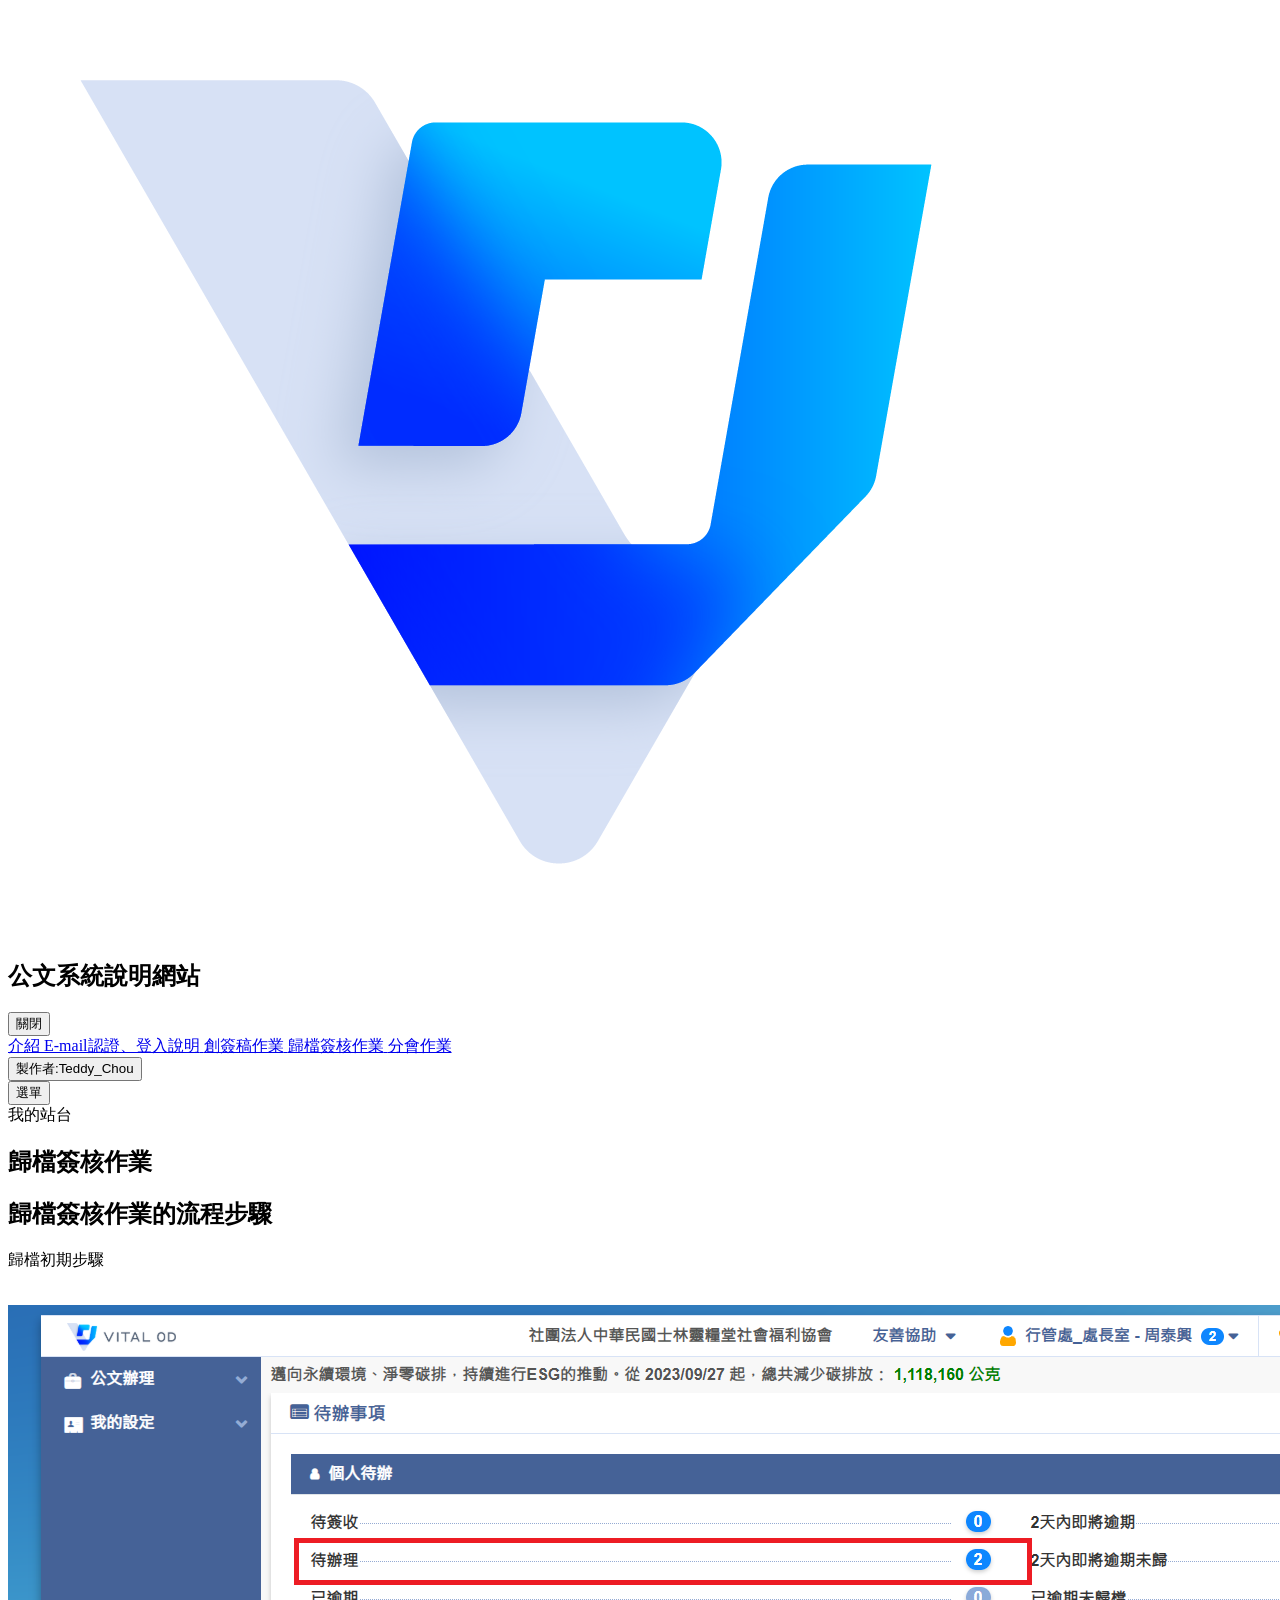
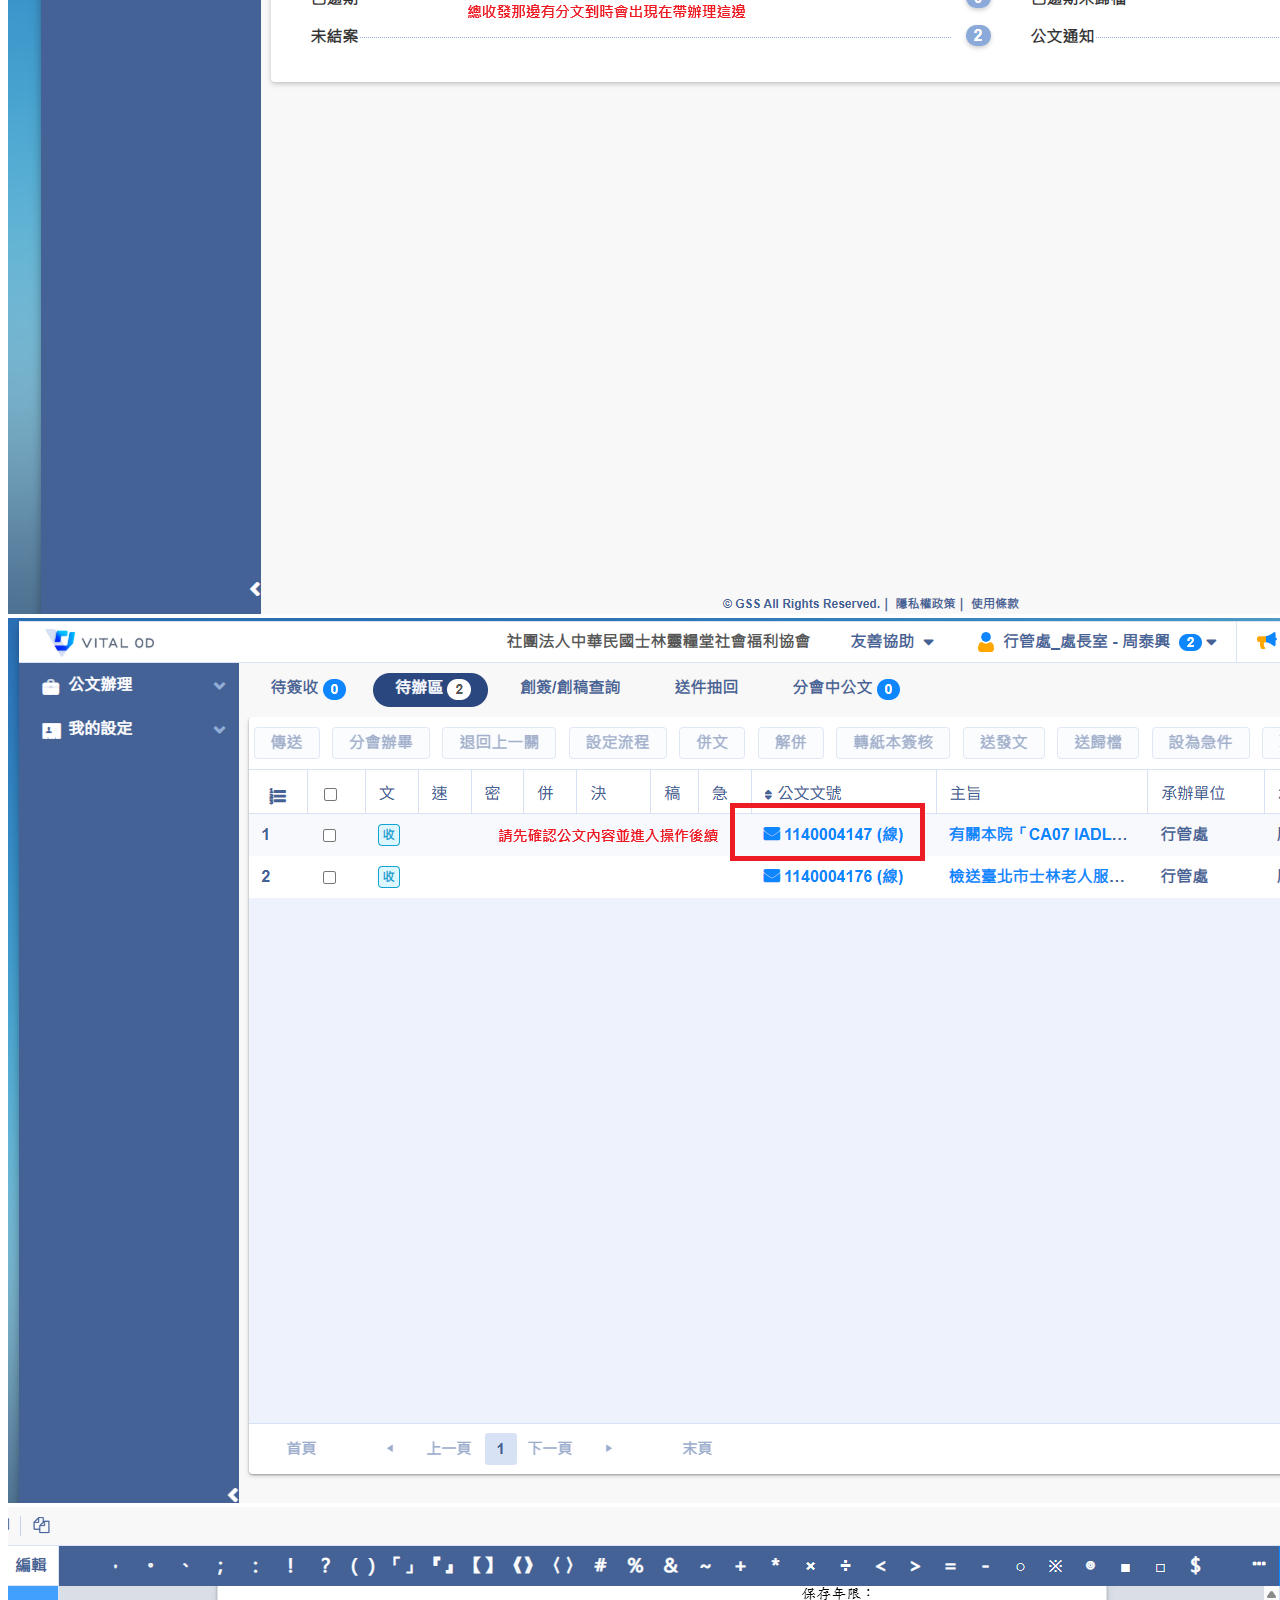
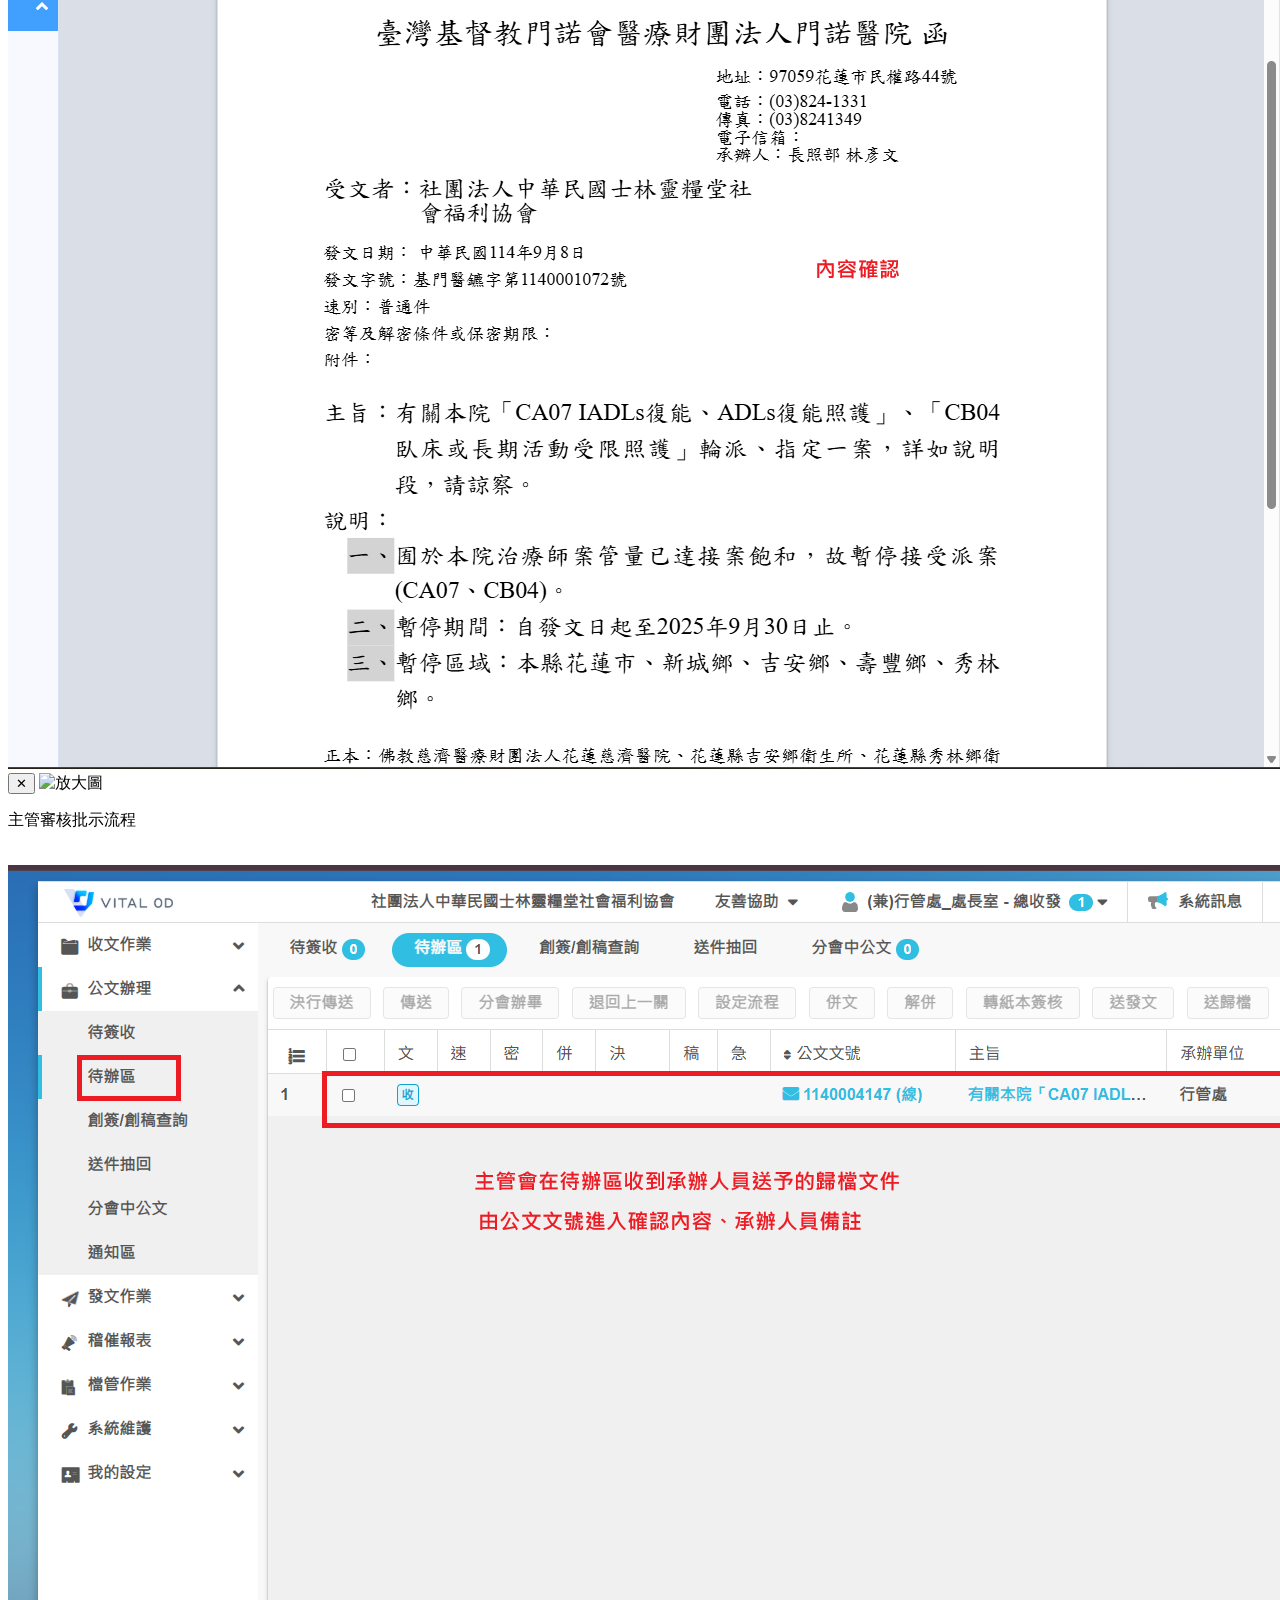
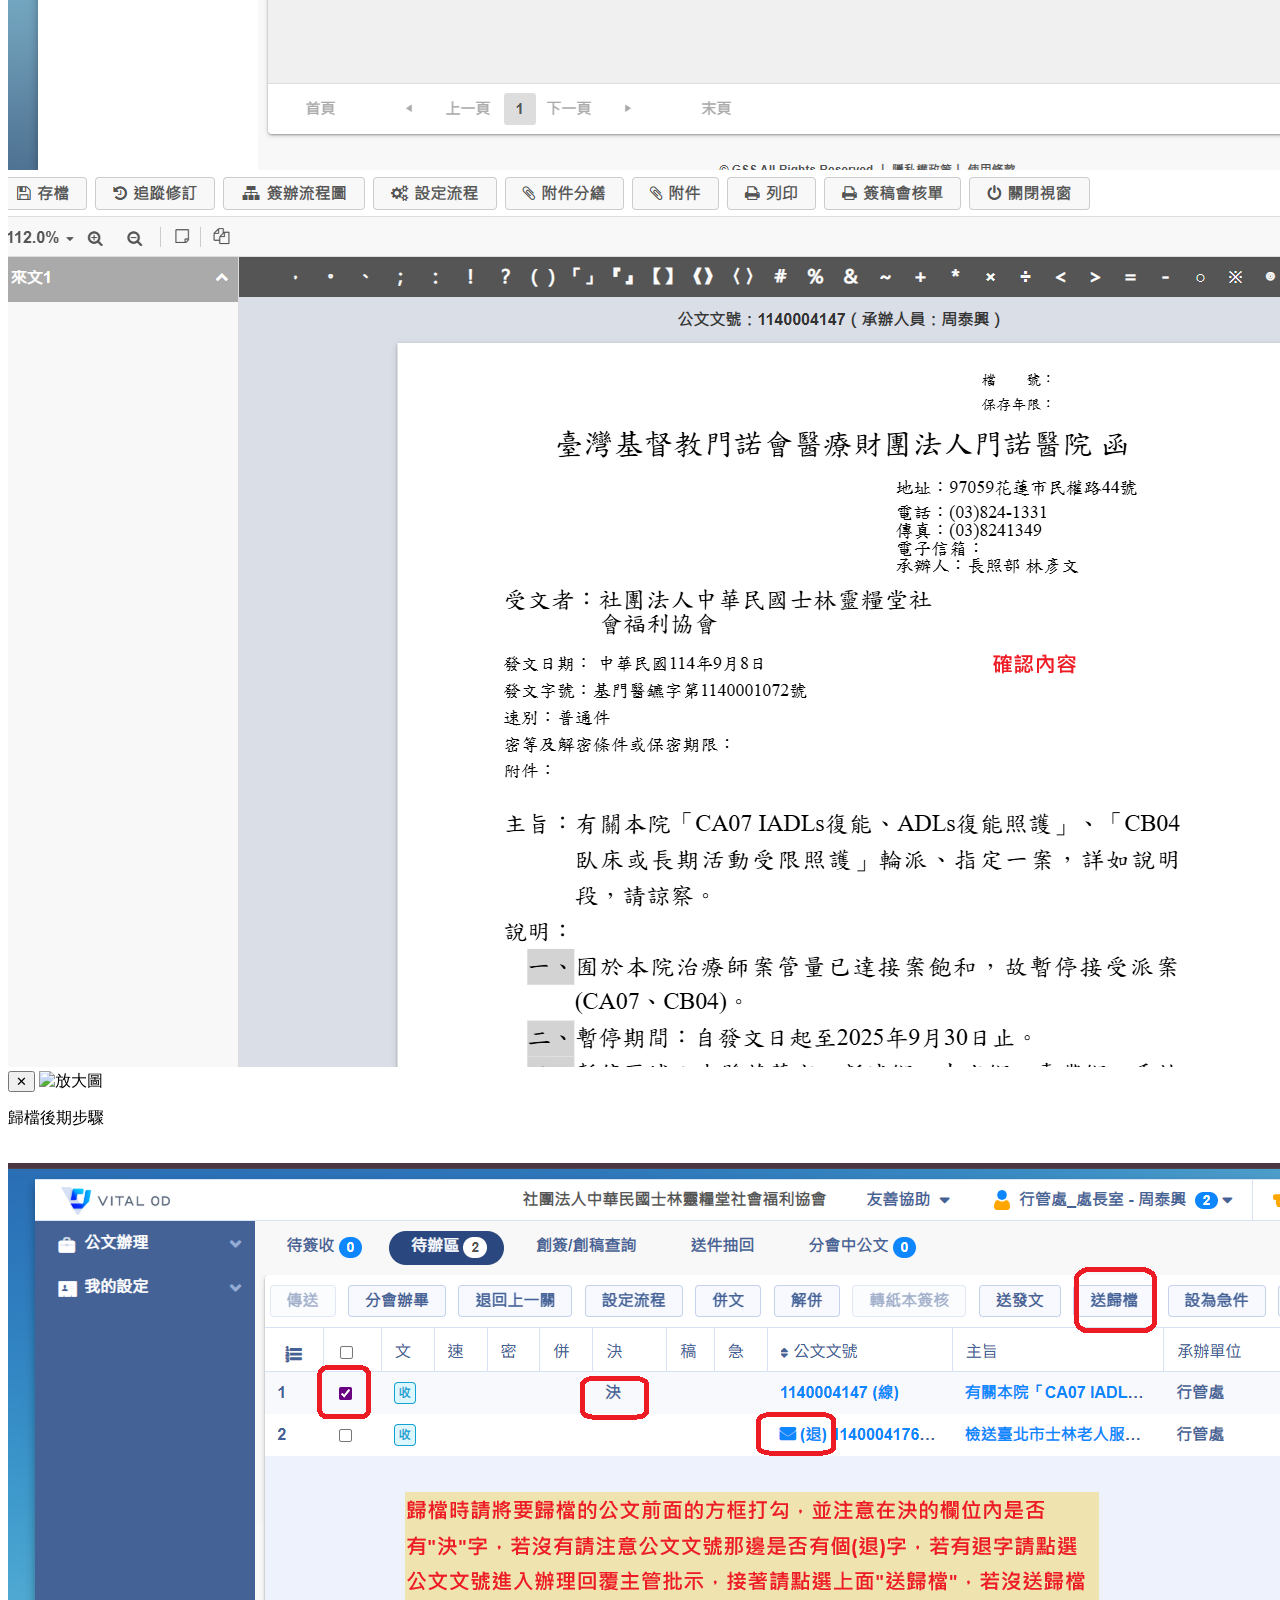
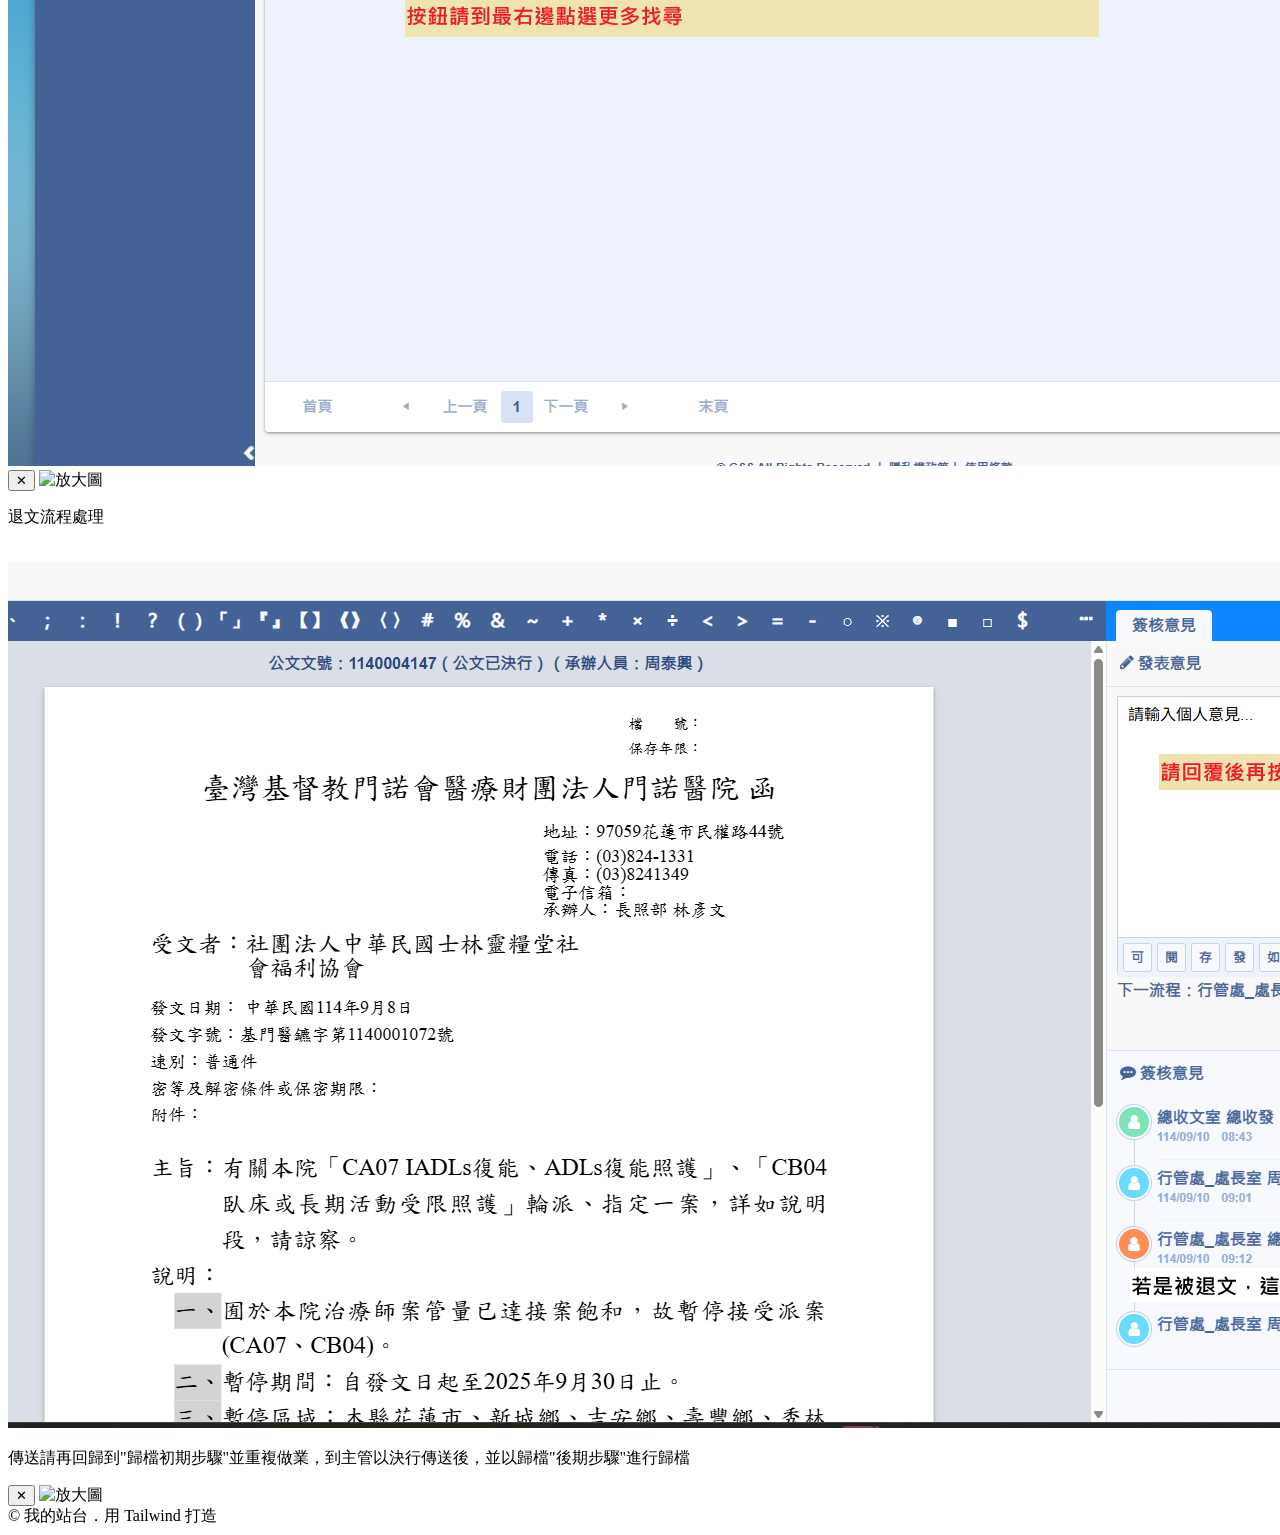
==== Archive.html @ 8dd7eba3 "Add files via upload" ====
<!DOCTYPE html>
<html lang="zh-Hant" class="scroll-smooth">
<head>
  <meta charset="UTF-8" />
  <meta name="viewport" content="width=device-width, initial-scale=1" />
  <title>公文系統說明網站</title>

  <!-- Tailwind CDN：快速上線；若要企業級流程，可改本地編譯 -->
  <script src="https://cdn.tailwindcss.com"></script>

  <!-- 你的客製樣式（分離檔案） -->
  <link rel="stylesheet" href="./assets/css/styles.css?v=1.0" />
  <meta name="description" content="一個使用 Tailwind CSS 製作的靜態網站版型：左側邊欄 + 右側主內容。">
</head>
<body class="min-h-dvh bg-gray-50 text-gray-800 dark:bg-gray-900 dark:text-gray-100">

  <!-- 整體容器：左側固定寬，右側自適應 -->
  <div class="flex min-h-dvh">
    <!-- 側邊欄 -->
    <aside id="sidebar"
      class="fixed inset-y-0 left-0 w-72 shrink-0
         h-screen overflow-y-auto              
         border-r border-gray-200 bg-white/80 backdrop-blur
         dark:bg-gray-800/60 dark:border-gray-700
         -translate-x-full lg:translate-x-0     
         transition-transform duration-200 z-40">

        <!-- 側欄頂部 -->
      <div class="flex items-center justify-between gap-3 px-4 py-4 border-b border-gray-200 dark:border-gray-700">
        <div class="flex items-center gap-3">
          <!--（可換成 <img src="./assets/img/logo.svg" class="h-8 w-8">）-->
          <div class="h-9 w-9 rounded-xl bg-gradient-to-br ">
            <img src="./assets/img/OD_logo.png" class="h-8 w-8">
          </div>
          <div>
            <h1 class="text-lg font-semibold">公文系統說明網站</h1>
          </div>
        </div>

        <!-- 行動裝置關閉按鈕（LG 以下可見） -->
        <button id="closeSidebarBtn" class="lg:hidden rounded-lg border px-2 py-1 text-sm
                border-gray-300 dark:border-gray-600 hover:bg-gray-100 dark:hover:bg-gray-700">
          關閉
        </button>
      </div>

      <!-- 側欄內容：導覽 -->
      <nav class="px-3 py-4 space-y-2 ">
        <a href="index.html" class="nav-link group flex items-center gap-3 rounded-lg px-3 py-2
           hover:bg-rose-50 dark:hover:bg-gray-700">
          <span class="i-dot h-1.5 w-1.5 rounded-full bg-gray-400 group-[.active]:bg-rose-500"></span>
          <span class="font-medium group-[.active]:text-rose-600">介紹</span>
        </a>
        <a href="Receipt-Instructions.html" class="nav-link group flex items-center gap-3 rounded-lg px-3 py-2
           hover:bg-rose-50 dark:hover:bg-gray-700">
          <span class="i-dot h-1.5 w-1.5 rounded-full bg-gray-400 group-[.active]:bg-rose-500"></span>
          <span class="font-medium group-[.active]:text-rose-600">E-mail認證、登入說明</span>
        </a>
        <a href="Founding.html" class="nav-link group flex items-center gap-3 rounded-lg px-3 py-2
           hover:bg-rose-50 dark:hover:bg-gray-700">
          <span class="i-dot h-1.5 w-1.5 rounded-full bg-gray-400 group-[.active]:bg-rose-500"></span>
          <span class="font-medium group-[.active]:text-rose-600">創簽稿作業</span>
        </a>
        <a href="Archive.html" class="nav-link group flex items-center gap-3 rounded-lg px-3 py-2
           hover:bg-rose-50 dark:hover:bg-gray-700">
          <span class="i-dot h-1.5 w-1.5 rounded-full bg-gray-400 group-[.active]:bg-rose-500"></span>
          <span class="font-medium group-[.active]:text-rose-600">歸檔簽核作業</span>
        </a>
        <a href="Branch.html" class="nav-link group flex items-center gap-3 rounded-lg px-3 py-2
           hover:bg-rose-50 dark:hover:bg-gray-700">
          <span class="i-dot h-1.5 w-1.5 rounded-full bg-gray-400 group-[.active]:bg-rose-500"></span>
          <span class="font-medium group-[.active]:text-rose-600">分會作業</span>
        </a>
      </nav>

      <!-- 側欄底部：操作 -->
      <div class="mt-auto px-4 py-4 border-t border-gray-200 dark:border-gray-700">
        <div class="flex items-center justify-between">
          <button id="toggleThemeBtn"
            class="rounded-lg border px-3 py-1.5 text-sm border-gray-300 dark:border-gray-600
                   hover:bg-gray-100 dark:hover:bg-gray-700">
            製作者:Teddy_Chou
          </button>
        </div>
      </div>
    </aside>

    <!-- 主內容（含頂部工具列）-->
    <div class="flex-1 lg:ml-0 ml-0 lg:pl-0 pl-0 lg:pt-0 pt-14">
      <!-- 行動裝置上方工具列（僅小螢幕顯示） -->
      <header class="lg:hidden fixed top-0 inset-x-0 z-30
                     bg-white/80 backdrop-blur border-b border-gray-200
                     dark:bg-gray-800/60 dark:border-gray-700">
        <div class="max-w-6xl mx-auto px-4 py-3 flex items-center justify-between">
          <button id="openSidebarBtn"
                  class="rounded-lg border px-3 py-1.5 text-sm border-gray-300 dark:border-gray-600
                         hover:bg-gray-100 dark:hover:bg-gray-700">
            選單
          </button>
          <div class="text-sm text-gray-600 dark:text-gray-300">我的站台</div>
          <span class="w-16"></span>
        </div>
      </header>

      <!-- 內容容器 -->
      <main class="max-w-6xl mx-auto px-6 py-8">
        <!-- Intro -->
        <section id="section-intro" class="scroll-mt-24">
          <h2 class="text-2xl font-semibold mb-3">歸檔簽核作業</h2>
          <p class="text-gray-600 dark:text-gray-300">
            
          </p>
        </section>

        <!-- Cards -->
        <section id="section-cards" class="mt-10 scroll-mt-24">
          <h2 class="text-2xl font-semibold mb-4">歸檔簽核作業的流程步驟</h2>
          <div class="grid gap-4 md:grid-cols-1 lg:grid-cols-1">
            <!-- Card 1 -->
            <article class="rounded-2xl border border-gray-200 bg-white p-5 shadow-sm
                             dark:bg-gray-800 dark:border-gray-700">
              <p class="text-3xl">歸檔初期步驟</p>
              <br>               
              <img src="assets\img\Archive\Ap01.png" class="mt-3 rounded-lg shadow cursor-pointer hover:opacity-80 transition"  onclick="openModal(this)">
              <br>
              <img src="assets\img\Archive\Ap02.png" class="mt-3 rounded-lg shadow cursor-pointer hover:opacity-80 transition"  onclick="openModal(this)">
              <br>
              <img src="assets\img\Archive\Ap03.png" class="mt-3 rounded-lg shadow cursor-pointer hover:opacity-80 transition"  onclick="openModal(this)">
            </article>

            <!-- Modal (隱藏狀態，Tailwind控制) -->
            <div id="imgModal"
                class="fixed inset-0 bg-black/70 hidden items-center justify-center z-50">
              <div class="relative">
                <!-- 關閉按鈕 -->
                <button onclick="closeModal()"
                        class="absolute -top-4 -right-4 bg-black text-white rounded-full p-2 shadow-lg
               hover:bg-gray-800 transition">
                  ✕
                </button>
                <!-- 放大圖片 -->
                <img id="modalImg" src="" alt="放大圖" class="max-h-[90vh] max-w-[90vw] rounded-lg shadow-lg">
              </div>
            </div>

            <!-- Card 2 -->
          <article class="rounded-2xl border border-gray-200 bg-white p-5 shadow-sm
                             dark:bg-gray-800 dark:border-gray-700">
              <p class="text-3xl">主管審核批示流程</p>
              <br>               
              <img src="assets\img\Archive\Ap05.png" class="mt-3 rounded-lg shadow cursor-pointer hover:opacity-80 transition"  onclick="openModal(this)">
              <img src="assets\img\Archive\Ap06.png" class="mt-3 rounded-lg shadow cursor-pointer hover:opacity-80 transition"  onclick="openModal(this)">
            </article>

            <!-- Modal (隱藏狀態，Tailwind控制) -->
            <div id="imgModal"
                class="fixed inset-0 bg-black/70 hidden items-center justify-center z-50">
              <div class="relative">
                <!-- 關閉按鈕 -->
                <button onclick="closeModal()"
                        class="absolute -top-4 -right-4 bg-black text-white rounded-full p-2 shadow-lg
               hover:bg-gray-800 transition">
                  ✕
                </button>
                <!-- 放大圖片 -->
                <img id="modalImg" src="" alt="放大圖" class="max-h-[90vh] max-w-[90vw] rounded-lg shadow-lg">
              </div>
            </div>

            <!-- Card 3 -->
        <article class="rounded-2xl border border-gray-200 bg-white p-5 shadow-sm
                             dark:bg-gray-800 dark:border-gray-700">
              <p class="text-3xl">歸檔後期步驟</p>
              <br>               
              <img src="assets\img\Archive\Ap07.png" class="mt-3 rounded-lg shadow cursor-pointer hover:opacity-80 transition"  onclick="openModal(this)">
  
            </article>

            <!-- Modal (隱藏狀態，Tailwind控制) -->
            <div id="imgModal"
                class="fixed inset-0 bg-black/70 hidden items-center justify-center z-50">
              <div class="relative">
                <!-- 關閉按鈕 -->
                <button onclick="closeModal()"
                        class="absolute -top-4 -right-4 bg-black text-white rounded-full p-2 shadow-lg
               hover:bg-gray-800 transition">
                  ✕
                </button>
                <!-- 放大圖片 -->
                <img id="modalImg" src="" alt="放大圖" class="max-h-[90vh] max-w-[90vw] rounded-lg shadow-lg">
              </div>
            </div>

            <!-- Card 4 -->
        <article class="rounded-2xl border border-gray-200 bg-white p-5 shadow-sm
                             dark:bg-gray-800 dark:border-gray-700">
              <p class="text-3xl">退文流程處理</p>
              <br>               
              <img src="assets\img\Archive\Ap09.png" class="mt-3 rounded-lg shadow cursor-pointer hover:opacity-80 transition"  onclick="openModal(this)">
               <br>
              <p class="text-2xl">傳送請再回歸到"歸檔初期步驟"並重複做業，到主管以決行傳送後，並以歸檔"後期步驟"進行歸檔</p>
            </article>

            <!-- Modal (隱藏狀態，Tailwind控制) -->
            <div id="imgModal"
                class="fixed inset-0 bg-black/70 hidden items-center justify-center z-50">
              <div class="relative">
                <!-- 關閉按鈕 -->
                <button onclick="closeModal()"
                        class="absolute -top-4 -right-4 bg-black text-white rounded-full p-2 shadow-lg
               hover:bg-gray-800 transition">
                  ✕
                </button>
                <!-- 放大圖片 -->
                <img id="modalImg" src="" alt="放大圖" class="max-h-[90vh] max-w-[90vw] rounded-lg shadow-lg">
              </div>
            </div>

            

        <!-- Footer -->
        <section id="section-footer" class="mt-14 scroll-mt-24">
          <footer class="border-t border-gray-200 dark:border-gray-700 pt-6 pb-10 text-sm text-gray-500 dark:text-gray-400">
            © <span id="year"></span> 我的站台．用 Tailwind 打造
          </footer>
        </section>
      </main>
    </div>
  </div>

  <!-- 你的腳本（分離檔案） -->
  <script src="./assets/js/main.js?v=1.0"></script>
</body>
</html>
---- assets/css/styles.css ----
/* 全域微調：字型與捲軸 */
:root {
  --brand: #f43f5e; /* 玫瑰色 */
}

html {
  font-feature-settings: "palt";
}

/* 自訂導覽 active 樣式（JS 會加上 .active 到 .nav-link） */
.nav-link.active {
  background: rgba(244,63,94,0.08);
  outline: 2px solid rgba(244,63,94,0.25);
}

/* 深色模式下微調 */
.dark .nav-link.active {
  background: rgba(244,63,94,0.12);
}

/* 美化滾動條（僅桌面 Chrome/Edge）*/
@media (pointer: fine) {
  * {
    scrollbar-width: thin;
    scrollbar-color: #c7c7c7 transparent;
  }
  *::-webkit-scrollbar { height: 10px; width: 10px; }
  *::-webkit-scrollbar-thumb {
    border-radius: 8px;
    background: #c7c7c7;
  }
  *::-webkit-scrollbar-thumb:hover { background: #b1b1b1; }
}
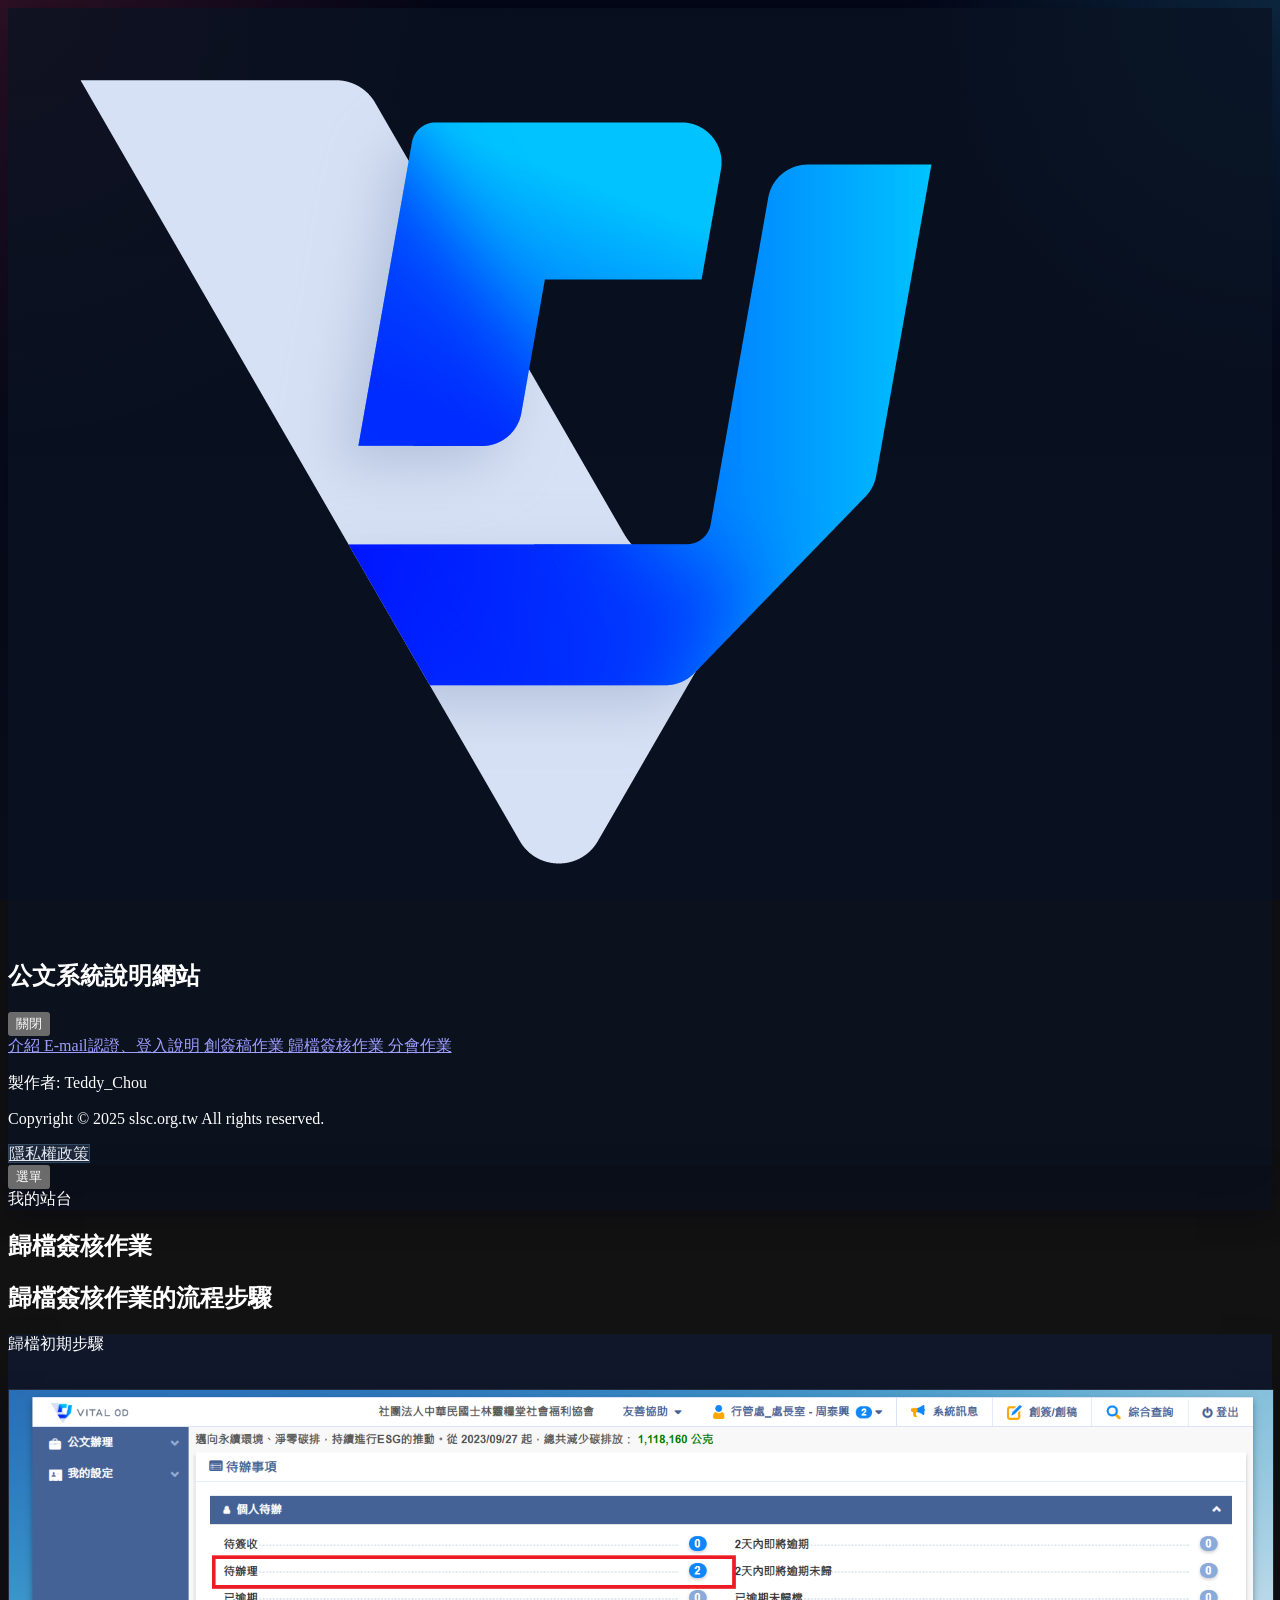
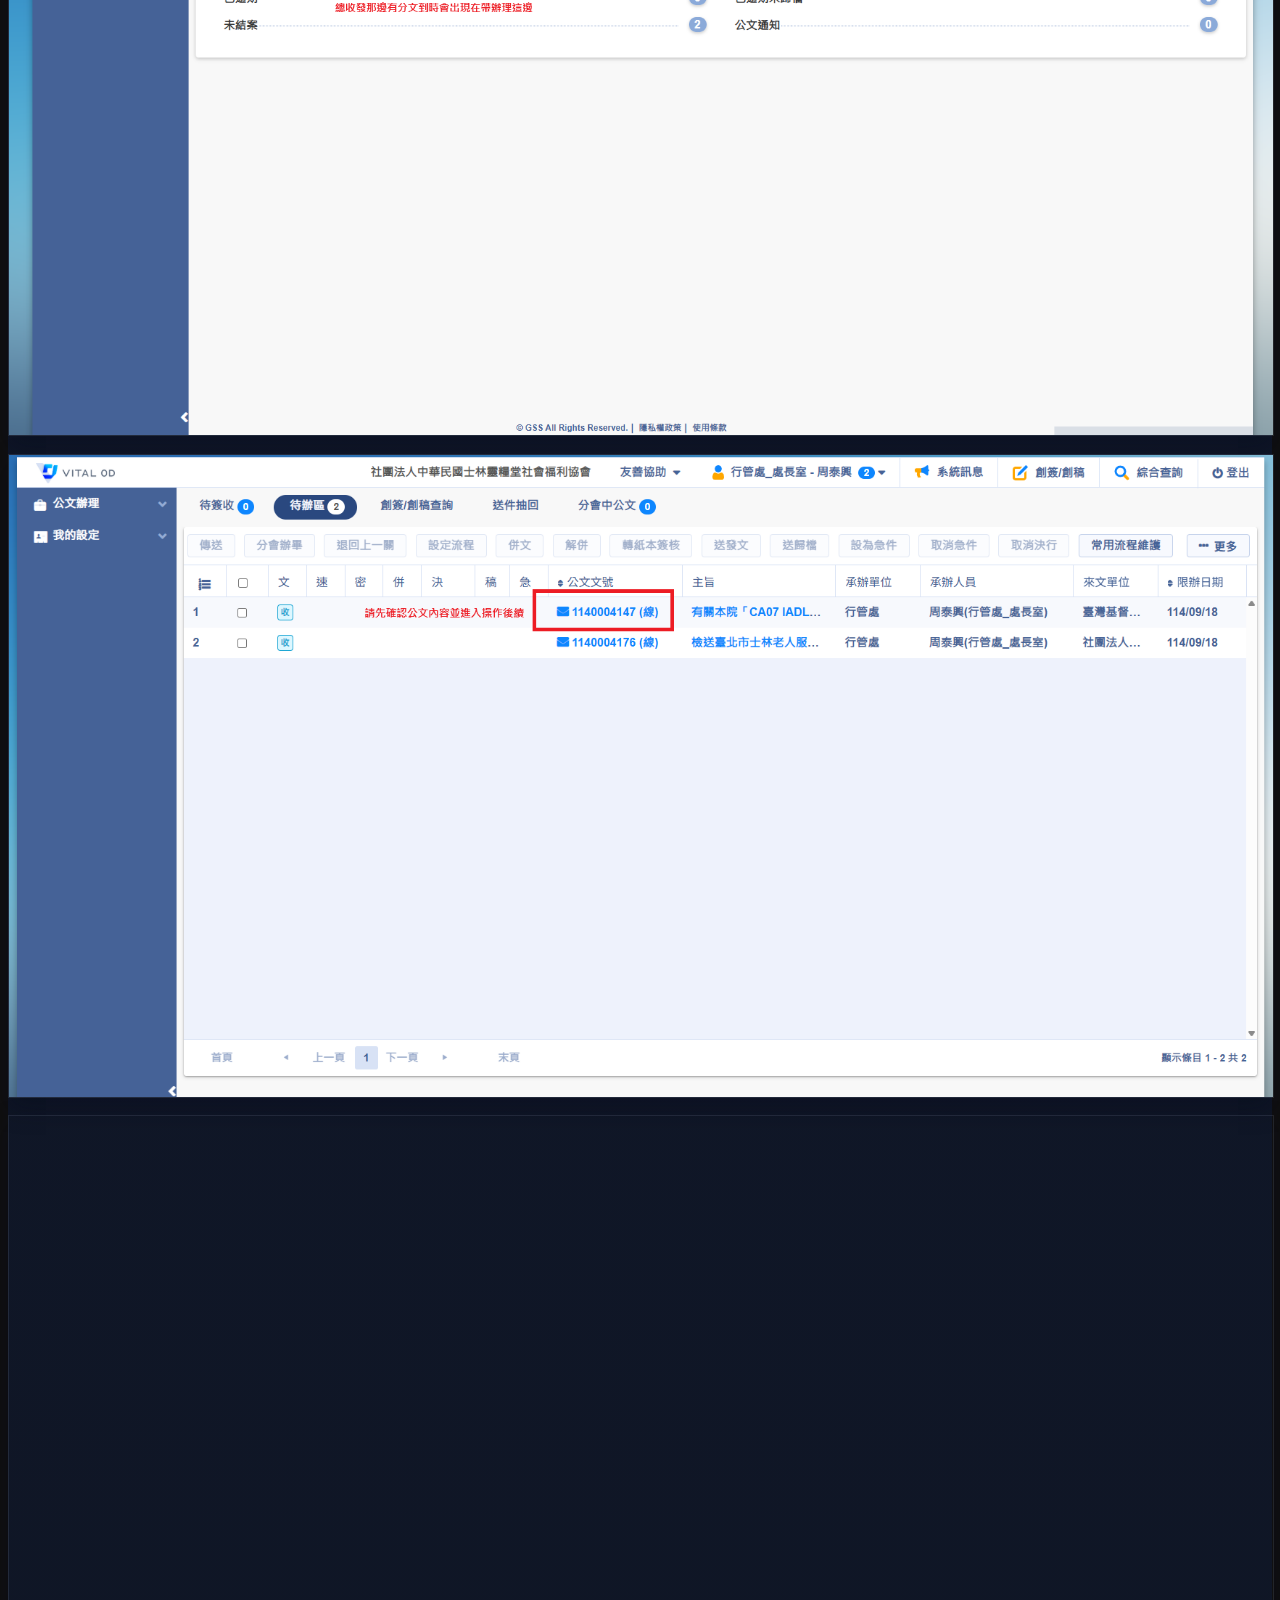
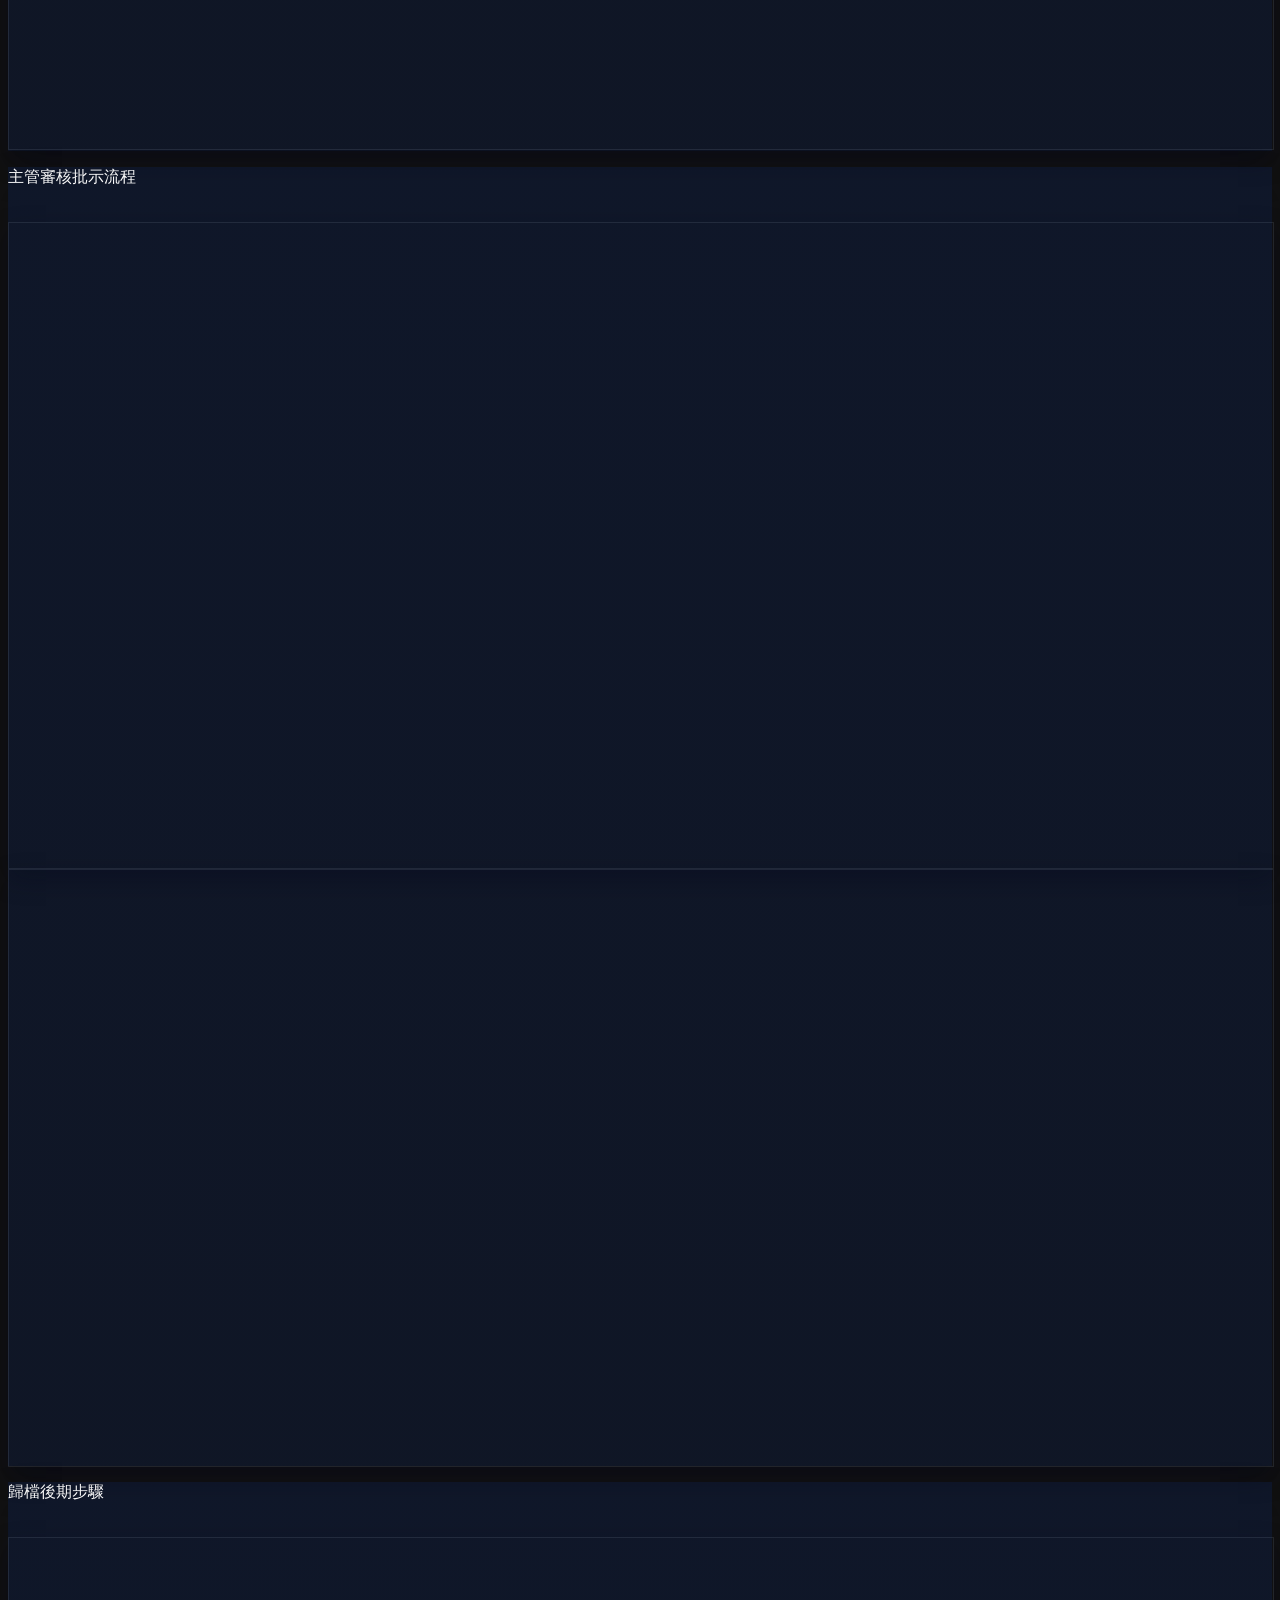
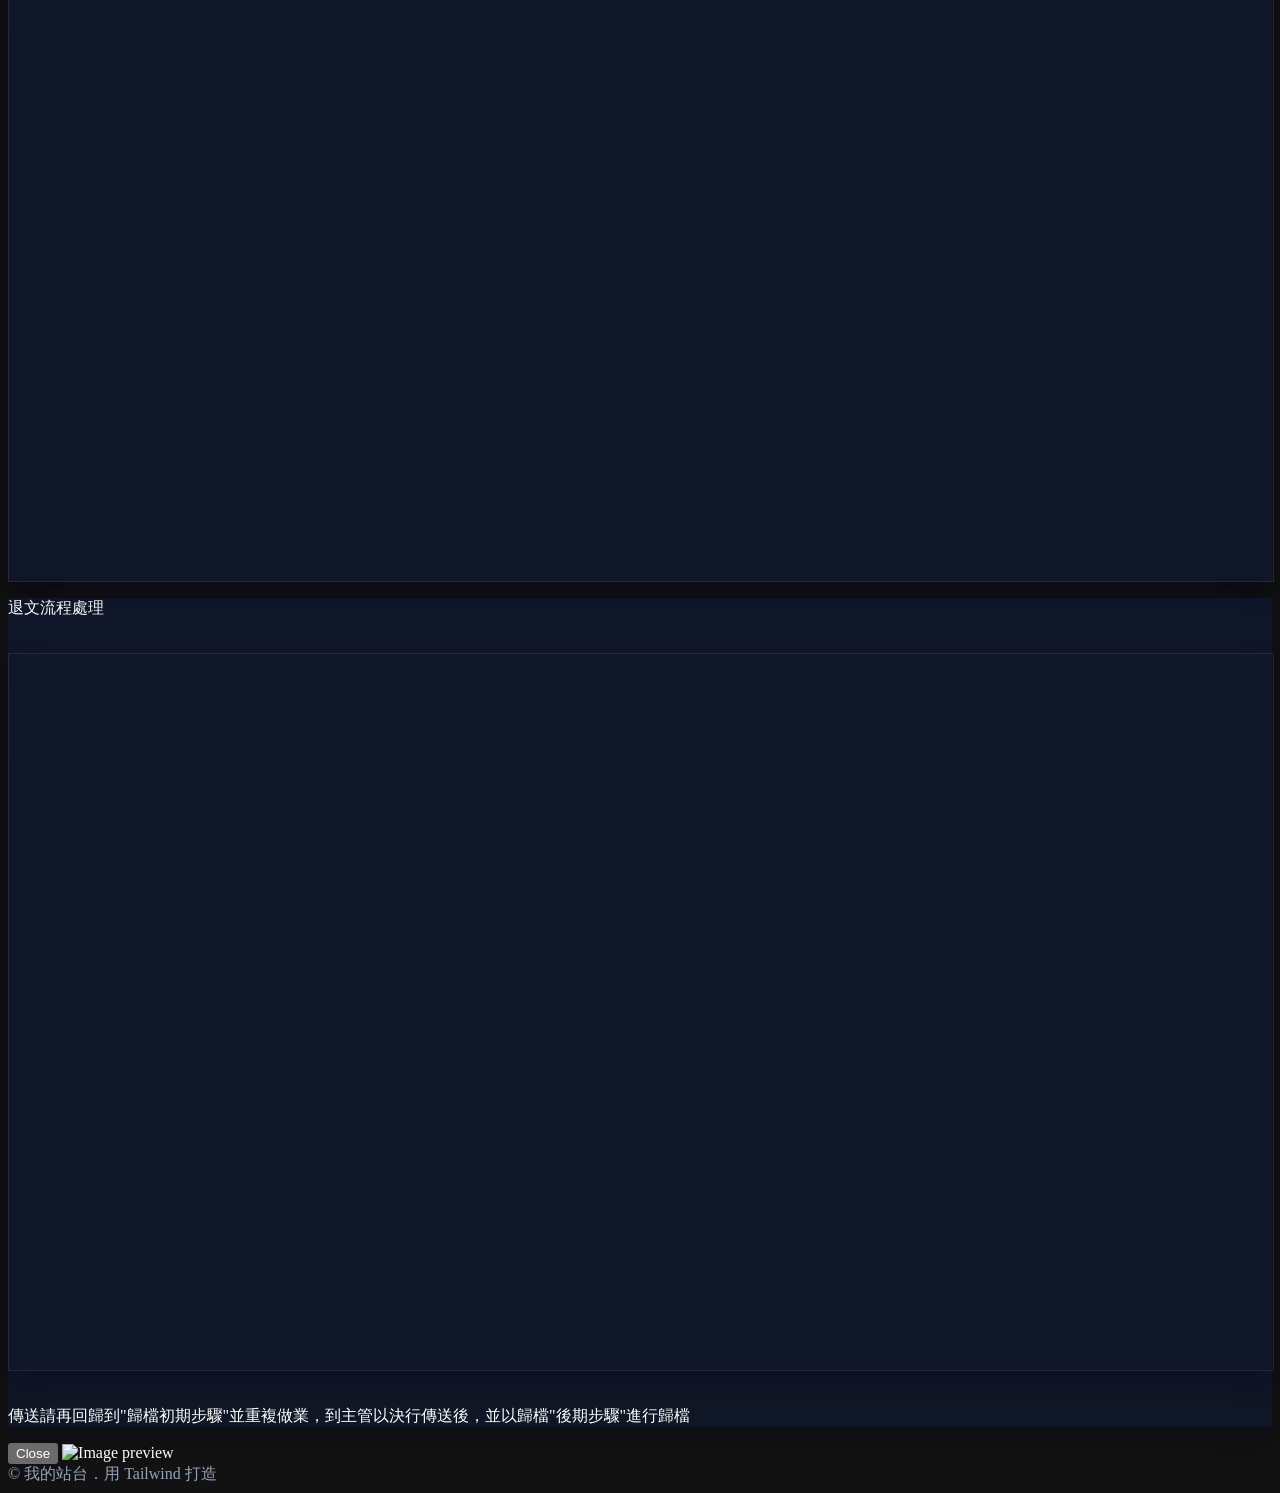
==== commit ec51c2e0: "Add files via upload" ====
--- a/Archive.html
+++ b/Archive.html
@@ -1,11 +1,27 @@
 <!DOCTYPE html>
-<html lang="zh-Hant" class="scroll-smooth">
+<html lang="zh-Hant" class="scroll-smooth dark">
 <head>
   <meta charset="UTF-8" />
   <meta name="viewport" content="width=device-width, initial-scale=1" />
   <title>公文系統說明網站</title>
 
   <!-- Tailwind CDN：快速上線；若要企業級流程，可改本地編譯 -->
+    <script>
+
+    tailwind.config = { darkMode: "class" };
+
+  </script>
+
+  <script>
+
+    (() => {
+
+      document.documentElement.classList.add("dark");
+
+    })();
+
+  </script>
+
   <script src="https://cdn.tailwindcss.com"></script>
 
   <!-- 你的客製樣式（分離檔案） -->
@@ -30,7 +46,7 @@
         <div class="flex items-center gap-3">
           <!--（可換成 <img src="./assets/img/logo.svg" class="h-8 w-8">）-->
           <div class="h-9 w-9 rounded-xl bg-gradient-to-br ">
-            <img src="./assets/img/OD_logo.png" class="h-8 w-8">
+            <img src="./assets/img/OD_logo.png" alt="OD logo" class="h-8 w-8" width="976" height="928" loading="eager" decoding="async" fetchpriority="high">
           </div>
           <div>
             <h1 class="text-lg font-semibold">公文系統說明網站</h1>
@@ -75,12 +91,10 @@
 
       <!-- 側欄底部：操作 -->
       <div class="mt-auto px-4 py-4 border-t border-gray-200 dark:border-gray-700">
-        <div class="flex items-center justify-between">
-          <button id="toggleThemeBtn"
-            class="rounded-lg border px-3 py-1.5 text-sm border-gray-300 dark:border-gray-600
-                   hover:bg-gray-100 dark:hover:bg-gray-700">
-            製作者:Teddy_Chou
-          </button>
+        <div class="mt-4 space-y-1 text-xs leading-5 text-gray-500 dark:text-gray-400">
+          <p>&#35069;&#20316;&#32773;: Teddy_Chou</p>
+          <p>Copyright &copy; 2025 slsc.org.tw All rights reserved.</p>
+          <a href="Privacy-Policy.html" class="footer-link inline-flex items-center rounded-full px-3 py-1">&#38577;&#31169;&#27402;&#25919;&#31574;</a>
         </div>
       </div>
     </aside>
@@ -121,102 +135,78 @@
                              dark:bg-gray-800 dark:border-gray-700">
               <p class="text-3xl">歸檔初期步驟</p>
               <br>               
-              <img src="assets\img\Archive\Ap01.png" class="mt-3 rounded-lg shadow cursor-pointer hover:opacity-80 transition"  onclick="openModal(this)">
+              <img src="assets/img/Archive/Ap01.png" alt="Step screenshot" class="mt-3 rounded-lg shadow cursor-pointer hover:opacity-80 transition content-image" onclick="openModal(this)" width="1781" height="909" loading="lazy" decoding="async" fetchpriority="low">
               <br>
-              <img src="assets\img\Archive\Ap02.png" class="mt-3 rounded-lg shadow cursor-pointer hover:opacity-80 transition"  onclick="openModal(this)">
+              <img src="assets/img/Archive/Ap02.png" alt="Step screenshot" class="mt-3 rounded-lg shadow cursor-pointer hover:opacity-80 transition content-image" onclick="openModal(this)" width="1743" height="885" loading="lazy" decoding="async" fetchpriority="low">
               <br>
-              <img src="assets\img\Archive\Ap03.png" class="mt-3 rounded-lg shadow cursor-pointer hover:opacity-80 transition"  onclick="openModal(this)">
-            </article>
-
-            <!-- Modal (隱藏狀態，Tailwind控制) -->
-            <div id="imgModal"
-                class="fixed inset-0 bg-black/70 hidden items-center justify-center z-50">
-              <div class="relative">
-                <!-- 關閉按鈕 -->
-                <button onclick="closeModal()"
-                        class="absolute -top-4 -right-4 bg-black text-white rounded-full p-2 shadow-lg
-               hover:bg-gray-800 transition">
-                  ✕
-                </button>
-                <!-- 放大圖片 -->
-                <img id="modalImg" src="" alt="放大圖" class="max-h-[90vh] max-w-[90vw] rounded-lg shadow-lg">
-              </div>
-            </div>
+              <img src="assets/img/Archive/Ap03.png" alt="Step screenshot" class="mt-3 rounded-lg shadow cursor-pointer hover:opacity-80 transition content-image" onclick="openModal(this)" width="1720" height="862" loading="lazy" decoding="async" fetchpriority="low">
+            </article>
+
+            <!-- Modal (隱藏狀態，Tailwind控制) -->
 
             <!-- Card 2 -->
           <article class="rounded-2xl border border-gray-200 bg-white p-5 shadow-sm
                              dark:bg-gray-800 dark:border-gray-700">
               <p class="text-3xl">主管審核批示流程</p>
               <br>               
-              <img src="assets\img\Archive\Ap05.png" class="mt-3 rounded-lg shadow cursor-pointer hover:opacity-80 transition"  onclick="openModal(this)">
-              <img src="assets\img\Archive\Ap06.png" class="mt-3 rounded-lg shadow cursor-pointer hover:opacity-80 transition"  onclick="openModal(this)">
-            </article>
-
-            <!-- Modal (隱藏狀態，Tailwind控制) -->
-            <div id="imgModal"
-                class="fixed inset-0 bg-black/70 hidden items-center justify-center z-50">
-              <div class="relative">
-                <!-- 關閉按鈕 -->
-                <button onclick="closeModal()"
-                        class="absolute -top-4 -right-4 bg-black text-white rounded-full p-2 shadow-lg
-               hover:bg-gray-800 transition">
-                  ✕
-                </button>
-                <!-- 放大圖片 -->
-                <img id="modalImg" src="" alt="放大圖" class="max-h-[90vh] max-w-[90vw] rounded-lg shadow-lg">
-              </div>
-            </div>
+              <img src="assets/img/Archive/Ap05.png" alt="Step screenshot" class="mt-3 rounded-lg shadow cursor-pointer hover:opacity-80 transition content-image" onclick="openModal(this)" width="1774" height="905" loading="lazy" decoding="async" fetchpriority="low">
+              <img src="assets/img/Archive/Ap06.png" alt="Step screenshot" class="mt-3 rounded-lg shadow cursor-pointer hover:opacity-80 transition content-image" onclick="openModal(this)" width="1895" height="893" loading="lazy" decoding="async" fetchpriority="low">
+            </article>
+
+            <!-- Modal (隱藏狀態，Tailwind控制) -->
 
             <!-- Card 3 -->
         <article class="rounded-2xl border border-gray-200 bg-white p-5 shadow-sm
                              dark:bg-gray-800 dark:border-gray-700">
               <p class="text-3xl">歸檔後期步驟</p>
               <br>               
-              <img src="assets\img\Archive\Ap07.png" class="mt-3 rounded-lg shadow cursor-pointer hover:opacity-80 transition"  onclick="openModal(this)">
+              <img src="assets/img/Archive/Ap07.png" alt="Step screenshot" class="mt-3 rounded-lg shadow cursor-pointer hover:opacity-80 transition content-image" onclick="openModal(this)" width="1775" height="903" loading="lazy" decoding="async" fetchpriority="low">
   
             </article>
 
             <!-- Modal (隱藏狀態，Tailwind控制) -->
-            <div id="imgModal"
-                class="fixed inset-0 bg-black/70 hidden items-center justify-center z-50">
-              <div class="relative">
-                <!-- 關閉按鈕 -->
-                <button onclick="closeModal()"
-                        class="absolute -top-4 -right-4 bg-black text-white rounded-full p-2 shadow-lg
-               hover:bg-gray-800 transition">
-                  ✕
-                </button>
-                <!-- 放大圖片 -->
-                <img id="modalImg" src="" alt="放大圖" class="max-h-[90vh] max-w-[90vw] rounded-lg shadow-lg">
-              </div>
-            </div>
 
             <!-- Card 4 -->
         <article class="rounded-2xl border border-gray-200 bg-white p-5 shadow-sm
                              dark:bg-gray-800 dark:border-gray-700">
               <p class="text-3xl">退文流程處理</p>
               <br>               
-              <img src="assets\img\Archive\Ap09.png" class="mt-3 rounded-lg shadow cursor-pointer hover:opacity-80 transition"  onclick="openModal(this)">
+              <img src="assets/img/Archive/Ap09.png" alt="Step screenshot" class="mt-3 rounded-lg shadow cursor-pointer hover:opacity-80 transition content-image" onclick="openModal(this)" width="1528" height="866" loading="lazy" decoding="async" fetchpriority="low">
                <br>
               <p class="text-2xl">傳送請再回歸到"歸檔初期步驟"並重複做業，到主管以決行傳送後，並以歸檔"後期步驟"進行歸檔</p>
             </article>
 
             <!-- Modal (隱藏狀態，Tailwind控制) -->
-            <div id="imgModal"
-                class="fixed inset-0 bg-black/70 hidden items-center justify-center z-50">
-              <div class="relative">
-                <!-- 關閉按鈕 -->
-                <button onclick="closeModal()"
-                        class="absolute -top-4 -right-4 bg-black text-white rounded-full p-2 shadow-lg
-               hover:bg-gray-800 transition">
-                  ✕
-                </button>
-                <!-- 放大圖片 -->
-                <img id="modalImg" src="" alt="放大圖" class="max-h-[90vh] max-w-[90vw] rounded-lg shadow-lg">
-              </div>
-            </div>
 
             
+
+
+
+        <div id="imgModal"
+
+             class="fixed inset-0 bg-black/70 hidden items-center justify-center z-50 p-4">
+
+          <div class="relative">
+
+            <button type="button" onclick="closeModal()"
+
+                    class="absolute -top-4 -right-4 bg-black text-white rounded-full p-2 shadow-lg hover:bg-gray-800 transition"
+
+                    aria-label="Close image preview">
+
+              Close
+
+            </button>
+
+            <img id="modalImg" src="" alt="Image preview" decoding="async"
+
+                 class="max-h-[90vh] max-w-[90vw] rounded-lg shadow-lg">
+
+          </div>
+
+        </div>
+
+
 
         <!-- Footer -->
         <section id="section-footer" class="mt-14 scroll-mt-24">
@@ -229,6 +219,8 @@
   </div>
 
   <!-- 你的腳本（分離檔案） -->
+
   <script src="./assets/js/main.js?v=1.0"></script>
+
 </body>
 </html>
--- a/assets/css/styles.css
+++ b/assets/css/styles.css
@@ -1,33 +1,160 @@
-/* 全域微調：字型與捲軸 */
-:root {
-  --brand: #f43f5e; /* 玫瑰色 */
-}
-
-html {
-  font-feature-settings: "palt";
-}
-
-/* 自訂導覽 active 樣式（JS 會加上 .active 到 .nav-link） */
-.nav-link.active {
-  background: rgba(244,63,94,0.08);
-  outline: 2px solid rgba(244,63,94,0.25);
-}
-
-/* 深色模式下微調 */
-.dark .nav-link.active {
-  background: rgba(244,63,94,0.12);
-}
-
-/* 美化滾動條（僅桌面 Chrome/Edge）*/
-@media (pointer: fine) {
-  * {
-    scrollbar-width: thin;
-    scrollbar-color: #c7c7c7 transparent;
-  }
-  *::-webkit-scrollbar { height: 10px; width: 10px; }
-  *::-webkit-scrollbar-thumb {
-    border-radius: 8px;
-    background: #c7c7c7;
-  }
-  *::-webkit-scrollbar-thumb:hover { background: #b1b1b1; }
-}
+:root {
+  --brand: #f43f5e;
+  --surface-dark: rgba(10, 18, 34, 0.78);
+  --surface-dark-strong: rgba(15, 23, 42, 0.92);
+  --border-dark: rgba(148, 163, 184, 0.2);
+  --shadow-dark: 0 18px 50px rgba(2, 6, 23, 0.38);
+}
+
+html {
+  color-scheme: light;
+  font-feature-settings: "palt";
+}
+
+html.dark {
+  color-scheme: dark;
+}
+
+body {
+  background-image:
+    radial-gradient(circle at top left, rgba(244, 63, 94, 0.08), transparent 32%),
+    radial-gradient(circle at top right, rgba(59, 130, 246, 0.08), transparent 28%),
+    linear-gradient(180deg, rgba(255, 255, 255, 0.94), rgba(248, 250, 252, 1));
+  background-attachment: fixed;
+  transition: background-color 220ms ease, color 220ms ease;
+}
+
+html.dark body {
+  background-image:
+    radial-gradient(circle at top left, rgba(244, 63, 94, 0.18), transparent 28%),
+    radial-gradient(circle at top right, rgba(56, 189, 248, 0.18), transparent 24%),
+    linear-gradient(180deg, rgba(2, 6, 23, 0.98), rgba(10, 15, 29, 1));
+}
+
+.content-image {
+  display: block;
+  width: 100%;
+  height: auto;
+  border: 1px solid rgba(148, 163, 184, 0.18);
+}
+
+.content-image[loading="lazy"] {
+  content-visibility: auto;
+}
+
+.nav-link {
+  transition: background-color 180ms ease, color 180ms ease, border-color 180ms ease;
+}
+
+.nav-link.active {
+  background: rgba(244, 63, 94, 0.08);
+  outline: 2px solid rgba(244, 63, 94, 0.25);
+}
+
+.dark .nav-link.active {
+  background: rgba(244, 63, 94, 0.12);
+}
+
+.dark .nav-link:hover {
+  background: rgba(30, 41, 59, 0.9);
+}
+
+#sidebar,
+header,
+article,
+#imgModal img,
+#toggleThemeBtn {
+  transition:
+    background-color 220ms ease,
+    border-color 220ms ease,
+    color 220ms ease,
+    box-shadow 220ms ease,
+    transform 180ms ease;
+}
+
+html.dark #sidebar {
+  background: var(--surface-dark);
+  border-color: var(--border-dark);
+  box-shadow: var(--shadow-dark);
+}
+
+html.dark header {
+  background: rgba(9, 15, 28, 0.78);
+  border-color: var(--border-dark);
+  box-shadow: 0 10px 30px rgba(2, 6, 23, 0.22);
+}
+
+html.dark article {
+  background: linear-gradient(180deg, rgba(15, 23, 42, 0.96), rgba(15, 23, 42, 0.82));
+  border-color: rgba(148, 163, 184, 0.18);
+  box-shadow: 0 18px 35px rgba(2, 6, 23, 0.22);
+}
+
+html.dark .content-image {
+  border-color: rgba(148, 163, 184, 0.14);
+  box-shadow: 0 10px 24px rgba(2, 6, 23, 0.3);
+}
+
+#toggleThemeBtn {
+  min-width: 11rem;
+  border-radius: 9999px;
+  border-color: rgba(244, 63, 94, 0.22);
+  background: linear-gradient(135deg, rgba(255, 255, 255, 0.92), rgba(255, 241, 242, 0.94));
+  box-shadow: 0 10px 24px rgba(244, 63, 94, 0.12);
+  font-weight: 600;
+  letter-spacing: 0.01em;
+}
+
+#toggleThemeBtn:hover {
+  transform: translateY(-1px);
+}
+
+html.dark #toggleThemeBtn {
+  border-color: rgba(125, 211, 252, 0.18);
+  background: linear-gradient(135deg, rgba(15, 23, 42, 0.95), rgba(30, 41, 59, 0.95));
+  box-shadow: 0 12px 28px rgba(2, 6, 23, 0.34);
+  color: #e2e8f0;
+}
+
+html.dark footer {
+  color: #94a3b8;
+}
+
+.footer-link {
+  border: 1px solid rgba(244, 63, 94, 0.2);
+  background: rgba(244, 63, 94, 0.08);
+  color: #be123c;
+  transition: background-color 180ms ease, color 180ms ease, border-color 180ms ease, transform 180ms ease;
+}
+
+.footer-link:hover {
+  transform: translateY(-1px);
+  background: rgba(244, 63, 94, 0.14);
+}
+
+html.dark .footer-link {
+  border-color: rgba(125, 211, 252, 0.2);
+  background: rgba(30, 41, 59, 0.95);
+  color: #e2e8f0;
+}
+
+@media (pointer: fine) {
+  * {
+    scrollbar-width: thin;
+    scrollbar-color: #c7c7c7 transparent;
+  }
+
+  *::-webkit-scrollbar {
+    width: 10px;
+    height: 10px;
+  }
+
+  *::-webkit-scrollbar-thumb {
+    border-radius: 8px;
+    background: #c7c7c7;
+  }
+
+  *::-webkit-scrollbar-thumb:hover {
+    background: #b1b1b1;
+  }
+}
